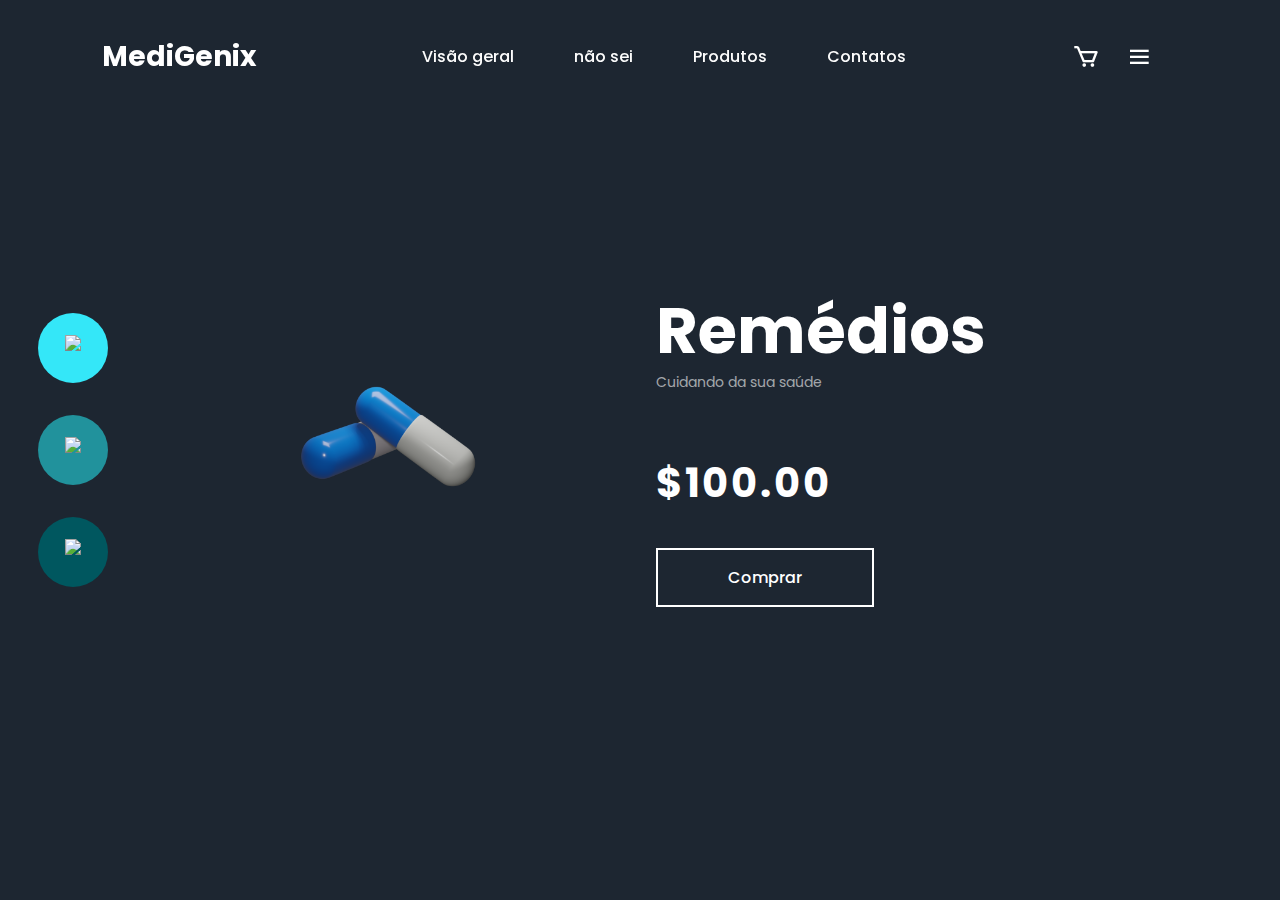
==== index.html @ a22119b5 "primeira cara do site" ====
<!DOCTYPE html>
<html lang="en">
<head>
    <meta charset="UTF-8">
    <meta http-equiv="X-UA-Compatible" content="IE=edge">
    <meta name="viewport" content="width=device-width, initial-scale=1.0">
    <link rel="stylesheet"
    href="https://cdn.jsdelivr.net/npm/boxicons@latest/css/boxicons.min.css">
    <link rel="stylesheet"
    href="https://unpkg.com/boxicons@latest/css/boxicons.min.css">
    <link rel="preconnect" href="https://fonts.googleapis.com">
    <link rel="preconnect" href="https://fonts.gstatic.com" crossorigin>
    <link href="https://fonts.googleapis.com/css2?family=Poppins:wght@300;400;500;600;700;800;900&display=swap" rel="stylesheet">
    <link rel="stylesheet" href="style.css">
    <script src="https://unpkg.com/boxicons@2.1.4/dist/boxicons.js"></script>
    <title>Fones de Ouvidos</title>
</head>
<body>

    <header>
        <a href="#" class="logo">MediGenix</a>

        <ul class="navegação">
            <li><a href="#">Visão geral</a></li>
            <li><a href="#">não sei</a></li>
            <li><a href="#">Produtos</a></li>
            <li><a href="#">Contatos</a></li>
        </ul>

        <div class="header-icons">
            <i class='bx bx-cart'></i>
            <div id="menu"><i class='bx bx-menu'></i></div>
        </div>
    </header>

    <section class="home">
        <div class="home-img">
            <img src="product1.png" class="one">
        </div>

        <div class="home-text">

            <h1>Remédios </h1>
            <h5>Cuidando da sua saúde</h5>
            <h3>$100.00</h3>
            <a href="#" class="btn">Comprar</a>
            
        </div>
    </section>


    <div class="main">
        <div class="row">
            <li onclick="slider('product1.png')"><img src="main1.png"></li>
        </div>

        <div class="row2">
            <li onclick="slider('product2.png')"><img src="main2.png"></li>
        </div>

        <div class="row3">
            <li onclick="slider('product3.png')"><img src="main3.png"></li>
        </div>
    </div>




     
  
    <script>
        function slider (anything){
            document.querySelector ('.one') .src = anything;
        };

       let menu = document.querySelector ('#menu-icon');
       let navbar = document.querySelector ('.navbar');

       menu.onclick = () => {
        menu.classList.toggle ('bx-x');
        navbar.classList.toggle ('open');
       }
    </script>
    
</body>
</html>
---- style.css ----
*{
    margin: 0;
    padding: 0;
    box-sizing: border-box;
    font-family: 'Poppins', sans-serif;
    text-decoration: none;
    list-style: none;
}

:root{
    --bg-color:var(--bg-color) #1d2631;
    --tex-color: #fff;
    --main-color: #34e7f8;
    --other-color: #fcfcfc;
    --h1-font: 4rem;
    --p-font: 1rem;
}


body{
    background-color:#1d2631 ;
    color: var(--tex-color);
}



header{
    position: fixed;
    width: 100%;
    top: 0;
    right: 0;
    z-index: 1000;
    display: flex;
    align-items: center;
    justify-content: space-between;
    padding: 30px 8%;

}


.logo{
    display: flex;
    align-items: center;
    color: var(--tex-color);
    font-size: 28px;
    font-weight: bold;
}

.logo i{
    color: var(--main-color);
    font-size: 32px;
    margin-right: 5px;
}

.navegação{
    display: flex;
}

.navegação a{
    color: var(--other-color);
    font-size: var(--p-font);
    font-weight: 500;
    margin: 0 30px;
    transition: a .55s ease;
}

.navegação a:hover{
    color: var(--main-color);

}


.header-icons{
    display: flex;
    align-items: center;
}

#menu{
    font-size: 35px;
    color: var(--tex-color);
    z-index: 10001;
    cursor: pointer;
}

.header-icons i{
    margin-right: 25px;
    font-size: 28px;
    cursor: pointer;
    transition: all .5s ease;
}

.header-icons i:hover{
    transform: translateY(-5px);
    color: var(--main-color);
}


.section{

    padding: 0 15%;
}
.home{
    position: relative;
    height: 100vh;
    width: 100%;
    display: grid;
    grid-template-columns: repeat(2, 1fr);
    align-items: center;
    gap: 2rem;
}

.home-text h1{
    font-size: var(--h1-font);
    line-height: 1.2;
    margin-bottom: 2px;
}

.home-text h5{
    color: #ffffff99;
    font-size: 14px;
    font-weight: 400;
    margin-bottom: 60px;
}

.home-text h3{
    font-size: 40px;
    font-weight: 700;
    letter-spacing: 2px;
    margin-bottom: 35px;
}


.home-img img{
    max-width: 100%;
    width: 28rem;
    height: auto;
    margin-left: 25%;
}


.btn{
    display: inline-block;
    padding: 15px 70px;
    font-size: 16px;
    font-weight: 500;
    background: transparent;
    border: solid 2px var(--tex-color);
    transition: all.55 ease;
    color: #fff;
}

.btn:hover{
    background: var(--tex-color);
    border: 2px solid var(--tex-color);
    color: #000;
}

.main{
    position: absolute;
    top: 50%;
    left: 3%;
    transform: translateY(-50%);
    display: flex;
    flex-direction: column;
    justify-content: center;
    align-items: center;
    gap: 2rem;
}

.main .row li{
    width: 70px;
    height: 70px;
    border-radius: 50%;
}

.main .row2 li{
    width: 70px;
    height: 70px;
    border-radius: 50%;
}

.main .row3 li{
    width: 70px;
    height: 70px;
    border-radius: 50%;
}

.main li img{
    width: 50px;
    height: auto;
    max-width: 100%;
    padding-left: 27px;
    padding-top: 22px;  
}

.row{
    background: var(--main-color);
    height: 70px;
    width: 70px;
    border-radius: 50%;
    justify-content: center;
    transition: all.55s ease;
    cursor: pointer;
    display: inline-flex;
}

.row:hover {
    transform: translateY(-2px);

}

.row2{
    background: #21929c;
    height: 70px;
    width: 70px;
    border-radius: 50%;
    display: inline-flex;
    align-items: center;
    justify-content: center;
    transition: all.55s ease;
    cursor: pointer;
}

.row2:hover{
    transform: translateY(-8px);
}

.row3{
    background: #00575f;
    height: 70px;
    width: 70px;
    border-radius: 50%;
    display: inline-flex;
    align-items: center;
    justify-content: center;
    transition: all.55s ease;
    cursor: pointer;

}

.row3:hover{
    transform: translateY(-8px);
}
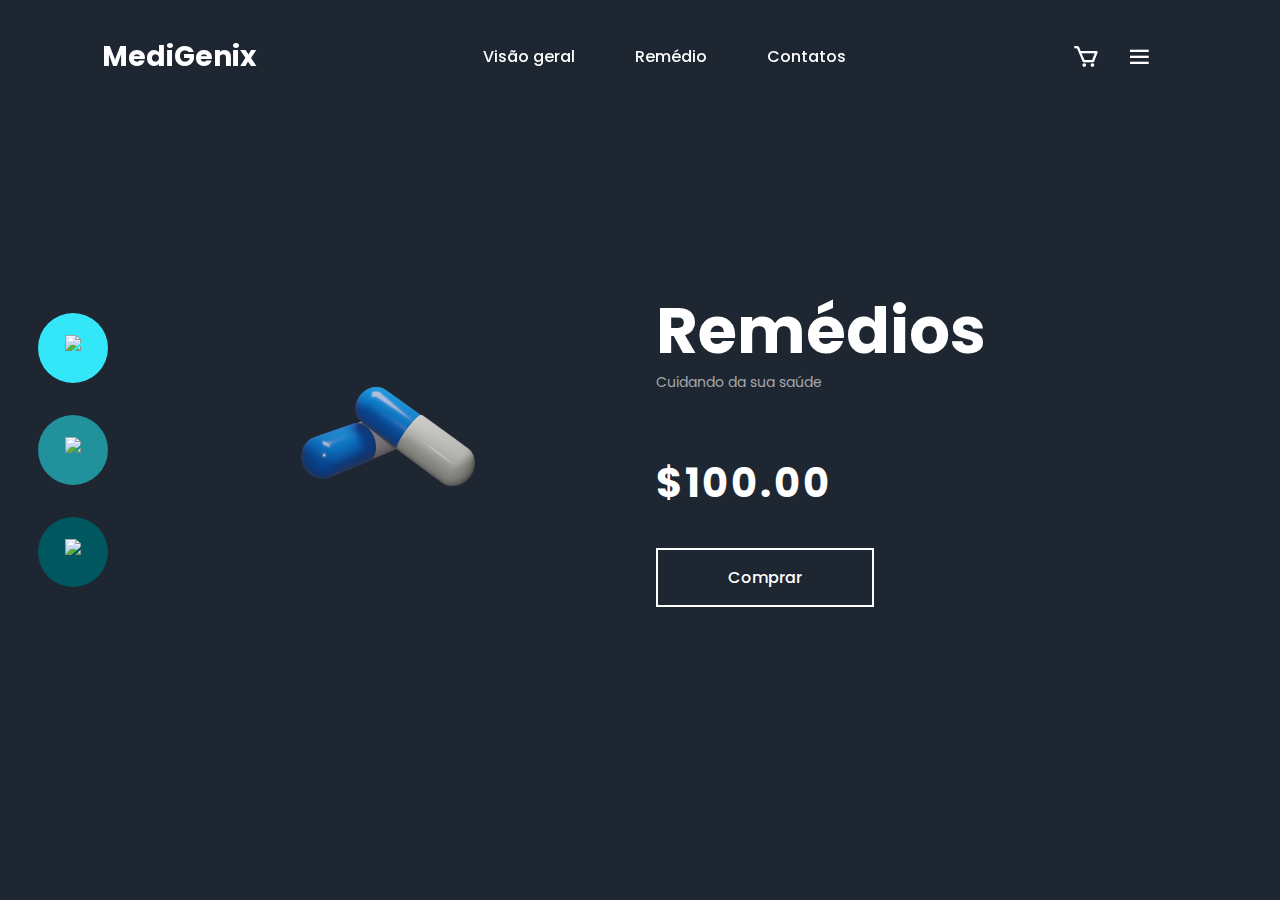
==== commit a2ecb18b: "adicionei o objetivo da empresa na página de visão geral e dei uma organizado nas pastas" ====
--- a/index.html
+++ b/index.html
@@ -1,7 +1,8 @@
 <!DOCTYPE html>
-<html lang="en">
+<html lang="pt-br">
 <head>
     <meta charset="UTF-8">
+    <title>MediGenix</title>
     <meta http-equiv="X-UA-Compatible" content="IE=edge">
     <meta name="viewport" content="width=device-width, initial-scale=1.0">
     <link rel="stylesheet"
@@ -11,20 +12,19 @@
     <link rel="preconnect" href="https://fonts.googleapis.com">
     <link rel="preconnect" href="https://fonts.gstatic.com" crossorigin>
     <link href="https://fonts.googleapis.com/css2?family=Poppins:wght@300;400;500;600;700;800;900&display=swap" rel="stylesheet">
-    <link rel="stylesheet" href="style.css">
+    <link rel="stylesheet" href="css/style.css">
     <script src="https://unpkg.com/boxicons@2.1.4/dist/boxicons.js"></script>
-    <title>Fones de Ouvidos</title>
 </head>
 <body>
 
     <header>
-        <a href="#" class="logo">MediGenix</a>
+        <a href="index.html" class="logo">MediGenix</a>
 
         <ul class="navegação">
-            <li><a href="#">Visão geral</a></li>
-            <li><a href="#">não sei</a></li>
-            <li><a href="#">Produtos</a></li>
-            <li><a href="#">Contatos</a></li>
+            <li><a href="paginasHtml/visaoGeral.html">Visão geral</a></li>
+            <li><a href="paginasHtml/remedios.html">Remédio</a></li>
+            <!-- <li><a href="#">Produtos</a></li> -->
+            <li><a href="paginasHtml/contato.html">Contatos</a></li>
         </ul>
 
         <div class="header-icons">
--- a/css/style.css
+++ b/css/style.css
@@ -0,0 +1,261 @@
+ @import url('https://fonts.googleapis.com/css2?family=Caprasimo&display=swap');
+
+*{
+    margin: 0;
+    padding: 0;
+    box-sizing: border-box;
+    font-family: 'Poppins', sans-serif;
+    text-decoration: none;
+    list-style: none;
+}
+
+:root{
+    --bg-color:var(--bg-color) #1d2631;
+    --tex-color: #fff;
+    --main-color: #34e7f8;
+    --other-color: #fcfcfc;
+    --h1-font: 4rem;
+    --p-font: 1rem;
+}
+
+
+body{
+    background-color:#1d2631 ;
+    color: var(--tex-color);
+}
+
+
+
+header{
+    position: fixed;
+    width: 100%;
+    top: 0;
+    right: 0;
+    z-index: 1000;
+    display: flex;
+    align-items: center;
+    justify-content: space-between;
+    padding: 30px 8%;
+
+}
+
+
+.logo{
+    display: flex;
+    align-items: center;
+    color: var(--tex-color);
+    font-size: 28px;
+    font-weight: bold;
+}
+
+.logo i{
+    color: var(--main-color);
+    font-size: 32px;
+    margin-right: 5px;
+}
+
+.navegação{
+    display: flex;
+}
+
+.navegação a{
+    color: var(--other-color);
+    font-size: var(--p-font);
+    font-weight: 500;
+    margin: 0 30px;
+    transition: a .55s ease;
+}
+
+.navegação a:hover{
+    color: var(--main-color);
+
+}
+
+
+.header-icons{
+    display: flex;
+    align-items: center;
+}
+
+#menu{
+    font-size: 35px;
+    color: var(--tex-color);
+    z-index: 10001;
+    cursor: pointer;
+}
+
+.header-icons i{
+    margin-right: 25px;
+    font-size: 28px;
+    cursor: pointer;
+    transition: all .5s ease;
+}
+
+.header-icons i:hover{
+    transform: translateY(-5px);
+    color: var(--main-color);
+}
+
+
+.section{
+
+    padding: 0 15%;
+}
+.home{
+    position: relative;
+    height: 100vh;
+    width: 100%;
+    display: grid;
+    grid-template-columns: repeat(2, 1fr);
+    align-items: center;
+    gap: 2rem;
+}
+
+.home-text h1{
+    font-size: var(--h1-font);
+    line-height: 1.2;
+    margin-bottom: 2px;
+}
+
+.home-text h5{
+    color: #ffffff99;
+    font-size: 14px;
+    font-weight: 400;
+    margin-bottom: 60px;
+}
+
+.home-text h3{
+    font-size: 40px;
+    font-weight: 700;
+    letter-spacing: 2px;
+    margin-bottom: 35px;
+}
+
+
+.home-img img{
+    max-width: 100%;
+    width: 28rem;
+    height: auto;
+    margin-left: 25%;
+}
+
+
+.btn{
+    display: inline-block;
+    padding: 15px 70px;
+    font-size: 16px;
+    font-weight: 500;
+    background: transparent;
+    border: solid 2px var(--tex-color);
+    transition: all.55 ease;
+    color: #fff;
+}
+
+.btn:hover{
+    background: var(--tex-color);
+    border: 2px solid var(--tex-color);
+    color: #000;
+}
+
+.main{
+    position: absolute;
+    top: 50%;
+    left: 3%;
+    transform: translateY(-50%);
+    display: flex;
+    flex-direction: column;
+    justify-content: center;
+    align-items: center;
+    gap: 2rem;
+}
+
+.main .row li{
+    width: 70px;
+    height: 70px;
+    border-radius: 50%;
+}
+
+.main .row2 li{
+    width: 70px;
+    height: 70px;
+    border-radius: 50%;
+}
+
+.main .row3 li{
+    width: 70px;
+    height: 70px;
+    border-radius: 50%;
+}
+
+.main li img{
+    width: 50px;
+    height: auto;
+    max-width: 100%;
+    padding-left: 27px;
+    padding-top: 22px;  
+}
+
+.row{
+    background: var(--main-color);
+    height: 70px;
+    width: 70px;
+    border-radius: 50%;
+    justify-content: center;
+    transition: all.55s ease;
+    cursor: pointer;
+    display: inline-flex;
+}
+
+.row:hover {
+    transform: translateY(-2px);
+
+}
+
+.row2{
+    background: #21929c;
+    height: 70px;
+    width: 70px;
+    border-radius: 50%;
+    display: inline-flex;
+    align-items: center;
+    justify-content: center;
+    transition: all.55s ease;
+    cursor: pointer;
+}
+
+.row2:hover{
+    transform: translateY(-8px);
+}
+
+.row3{
+    background: #00575f;
+    height: 70px;
+    width: 70px;
+    border-radius: 50%;
+    display: inline-flex;
+    align-items: center;
+    justify-content: center;
+    transition: all.55s ease;
+    cursor: pointer;
+
+}
+
+.row3:hover{
+    transform: translateY(-8px);
+}
+
+.text-objective{
+    justify-content: center;
+    align-items: center;
+    text-align: center;
+    font-family: 'Caprasimo', cursive;
+    padding: 0 15%;
+    margin-top: 15%;
+    font-size: 25px;
+    text-indent: 15px;
+}
+.efect-phrase{
+    text-align: center;
+    margin: 0 auto;
+    font-size: 25px;
+}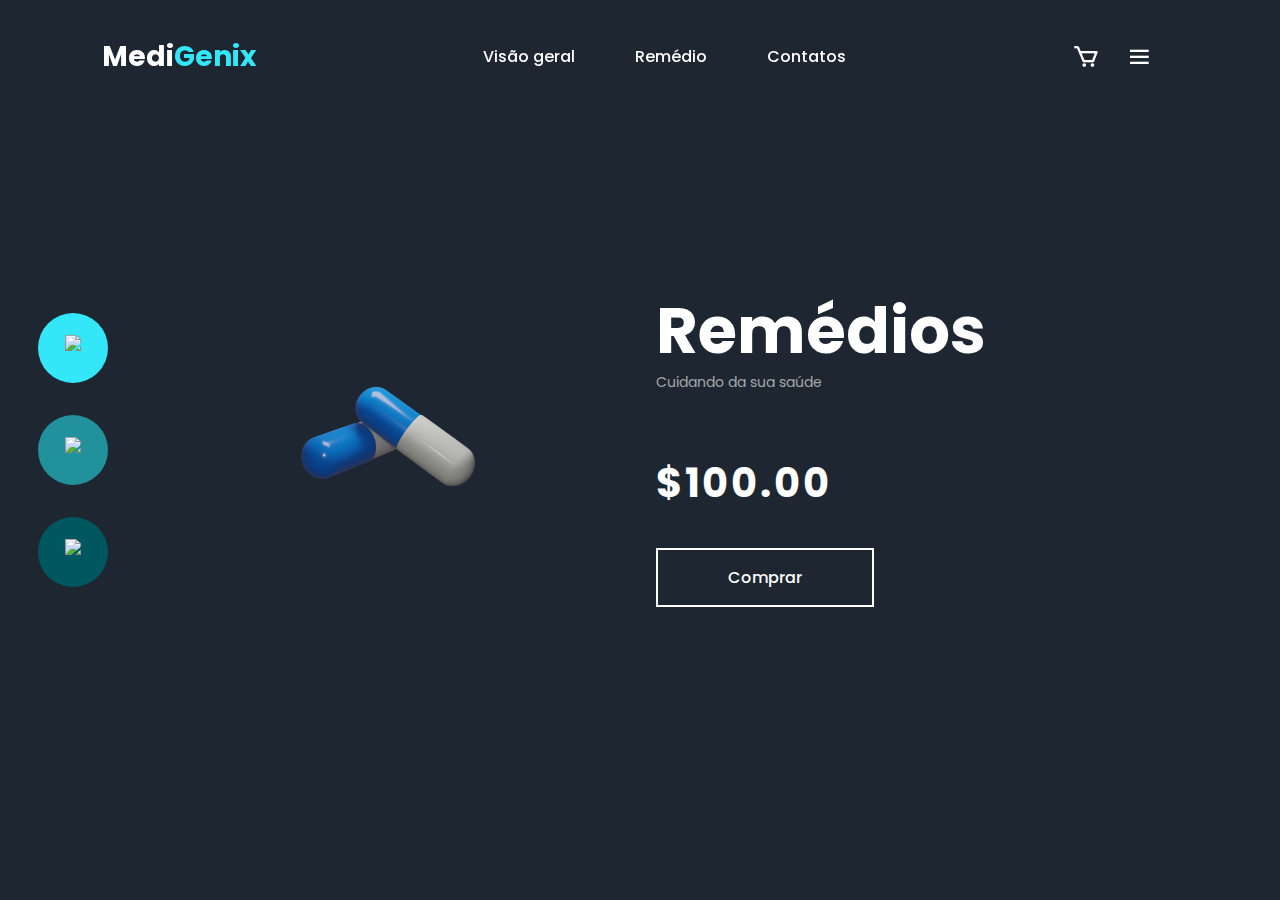
==== commit 47728aeb: "so mudei uma coisinha" ====
--- a/index.html
+++ b/index.html
@@ -18,12 +18,12 @@
 <body>
 
     <header>
-        <a href="index.html" class="logo">MediGenix</a>
+        <a href="../index.html" class="logo">Medi<p>Genix</p></a>
 
         <ul class="navegação">
             <li><a href="paginasHtml/visaoGeral.html">Visão geral</a></li>
             <li><a href="paginasHtml/remedios.html">Remédio</a></li>
-            <!-- <li><a href="#">Produtos</a></li> -->
+            <!-- <li><a href="#">Outros</a></li> -->
             <li><a href="paginasHtml/contato.html">Contatos</a></li>
         </ul>
 
--- a/css/style.css
+++ b/css/style.css
@@ -52,6 +52,10 @@
     color: var(--main-color);
     font-size: 32px;
     margin-right: 5px;
+}
+
+.logo p{
+    color: #34e7f8;
 }
 
 .navegação{
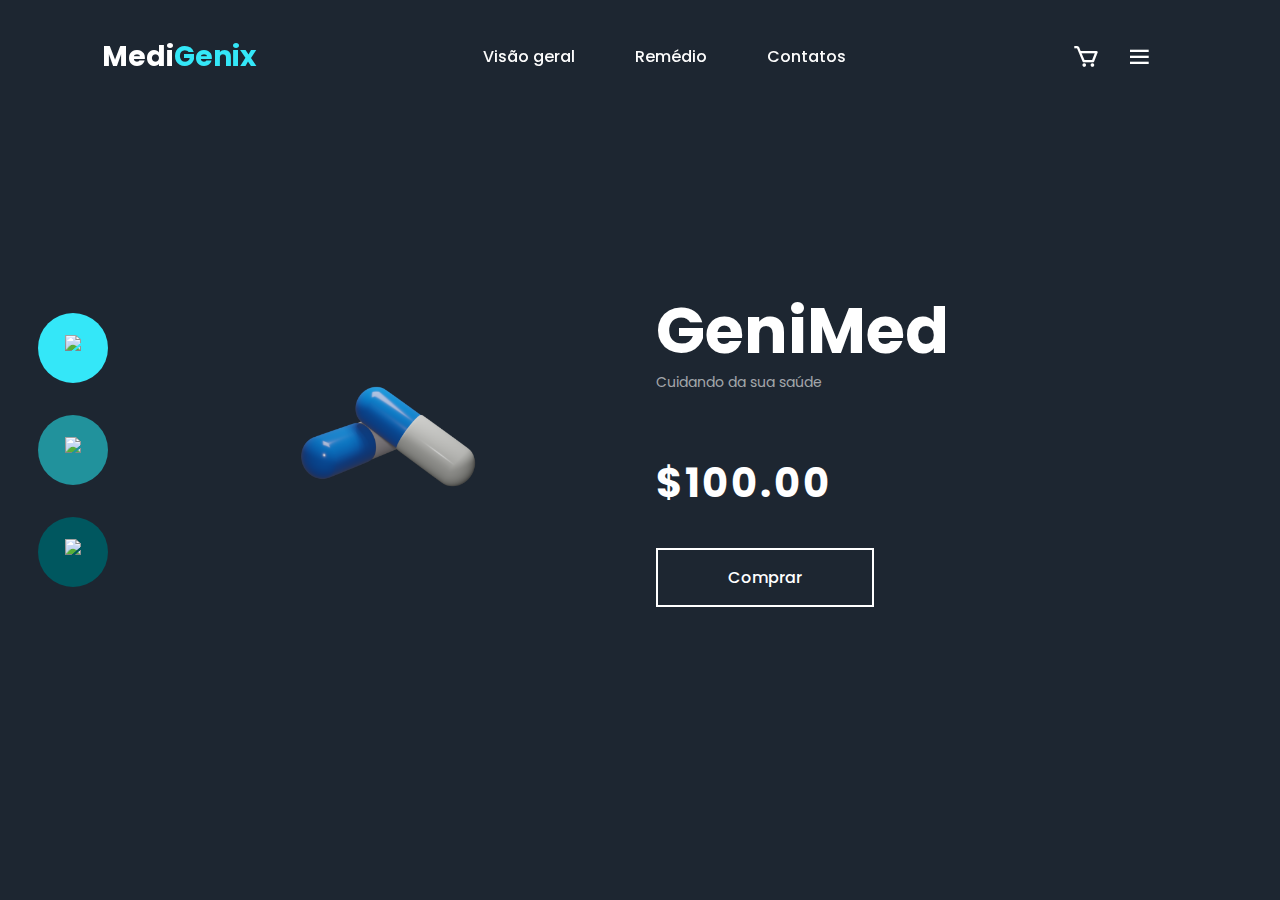
==== commit 2e277bfe: "coloquei o nome do remédio" ====
--- a/index.html
+++ b/index.html
@@ -40,7 +40,7 @@
 
         <div class="home-text">
 
-            <h1>Remédios </h1>
+            <h1>GeniMed </h1>
             <h5>Cuidando da sua saúde</h5>
             <h3>$100.00</h3>
             <a href="#" class="btn">Comprar</a>
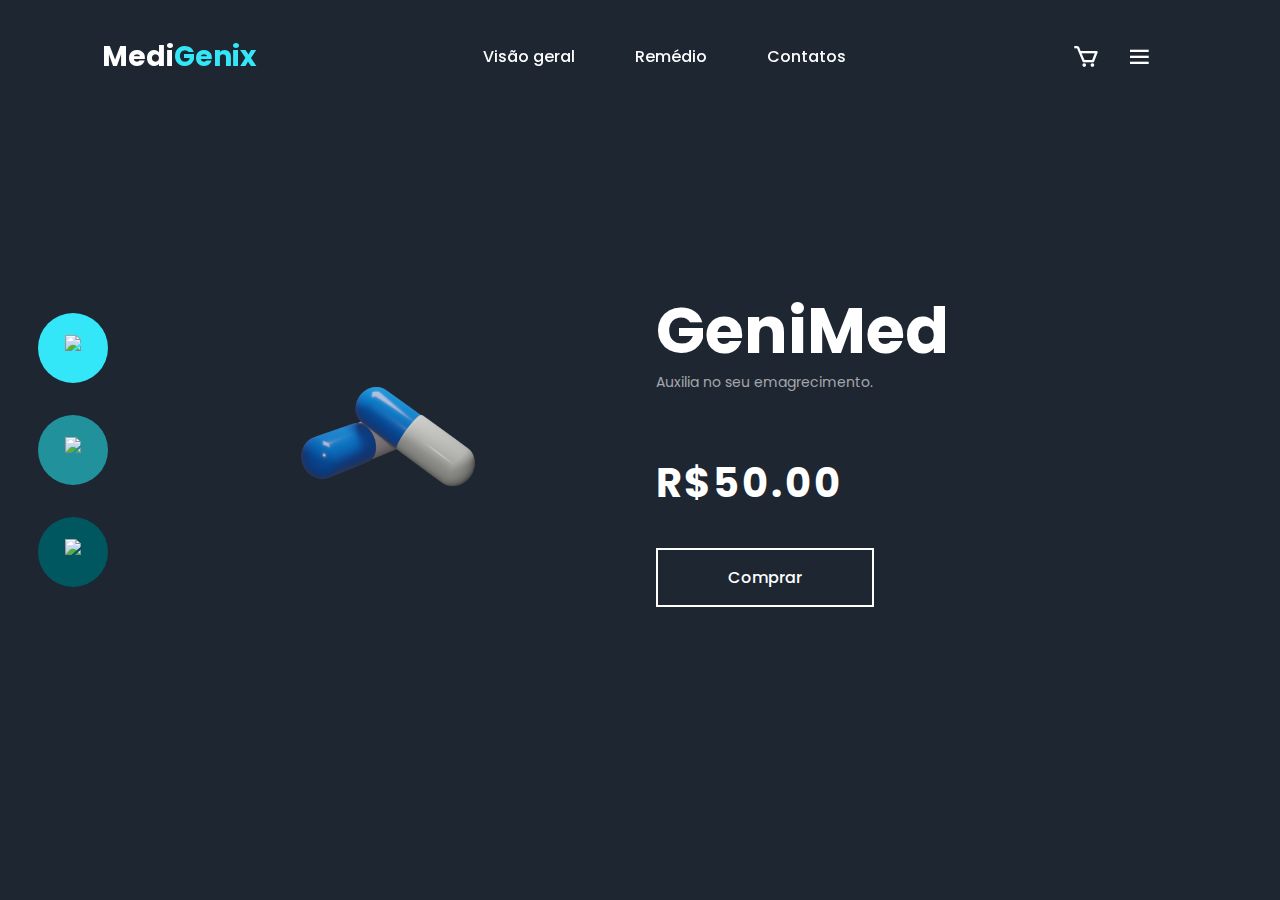
==== commit 9419de85: "coloquei o link para o pagamento" ====
--- a/index.html
+++ b/index.html
@@ -41,9 +41,9 @@
         <div class="home-text">
 
             <h1>GeniMed </h1>
-            <h5>Cuidando da sua saúde</h5>
-            <h3>$100.00</h3>
-            <a href="#" class="btn">Comprar</a>
+            <h5>Auxilia no seu emagrecimento.</h5>
+            <h3>R$50.00</h3>
+            <a href="https://pag.ae/7ZGkogsxK" class="btn">Comprar</a>
             
         </div>
     </section>
